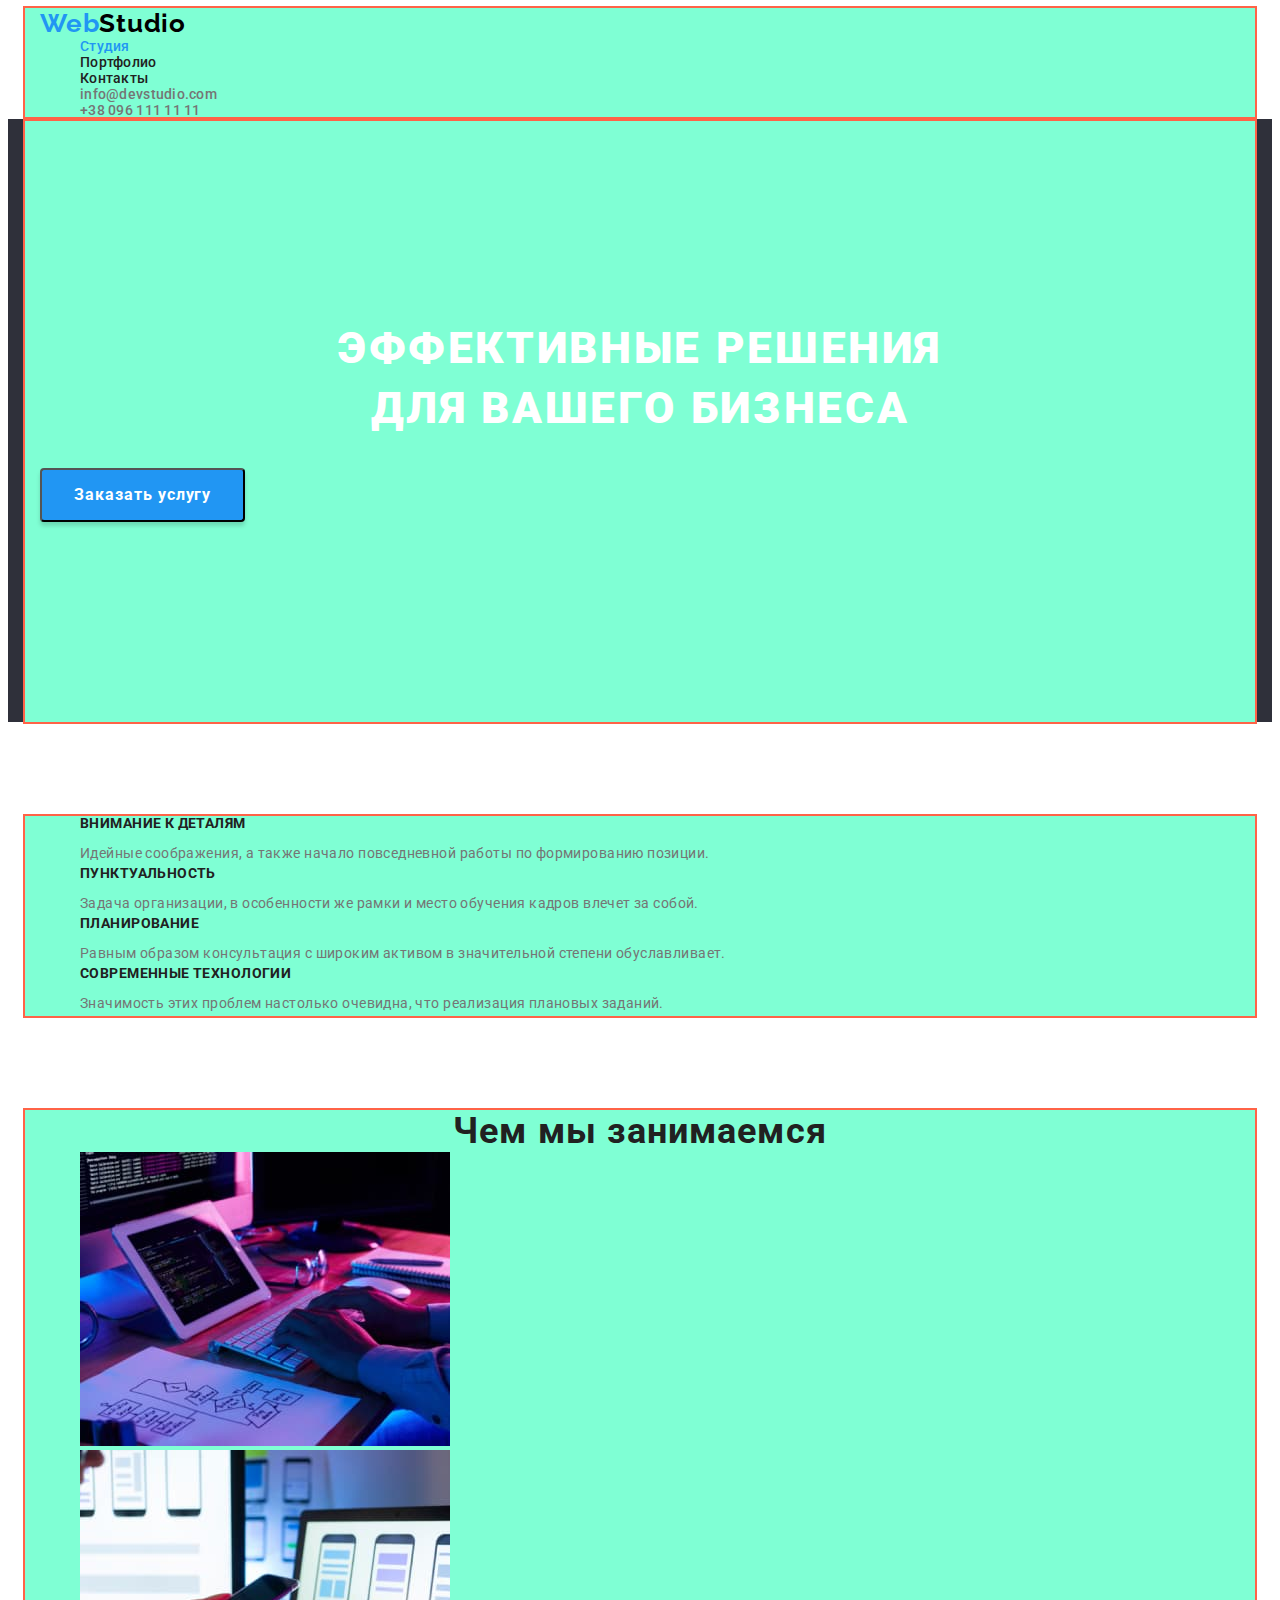
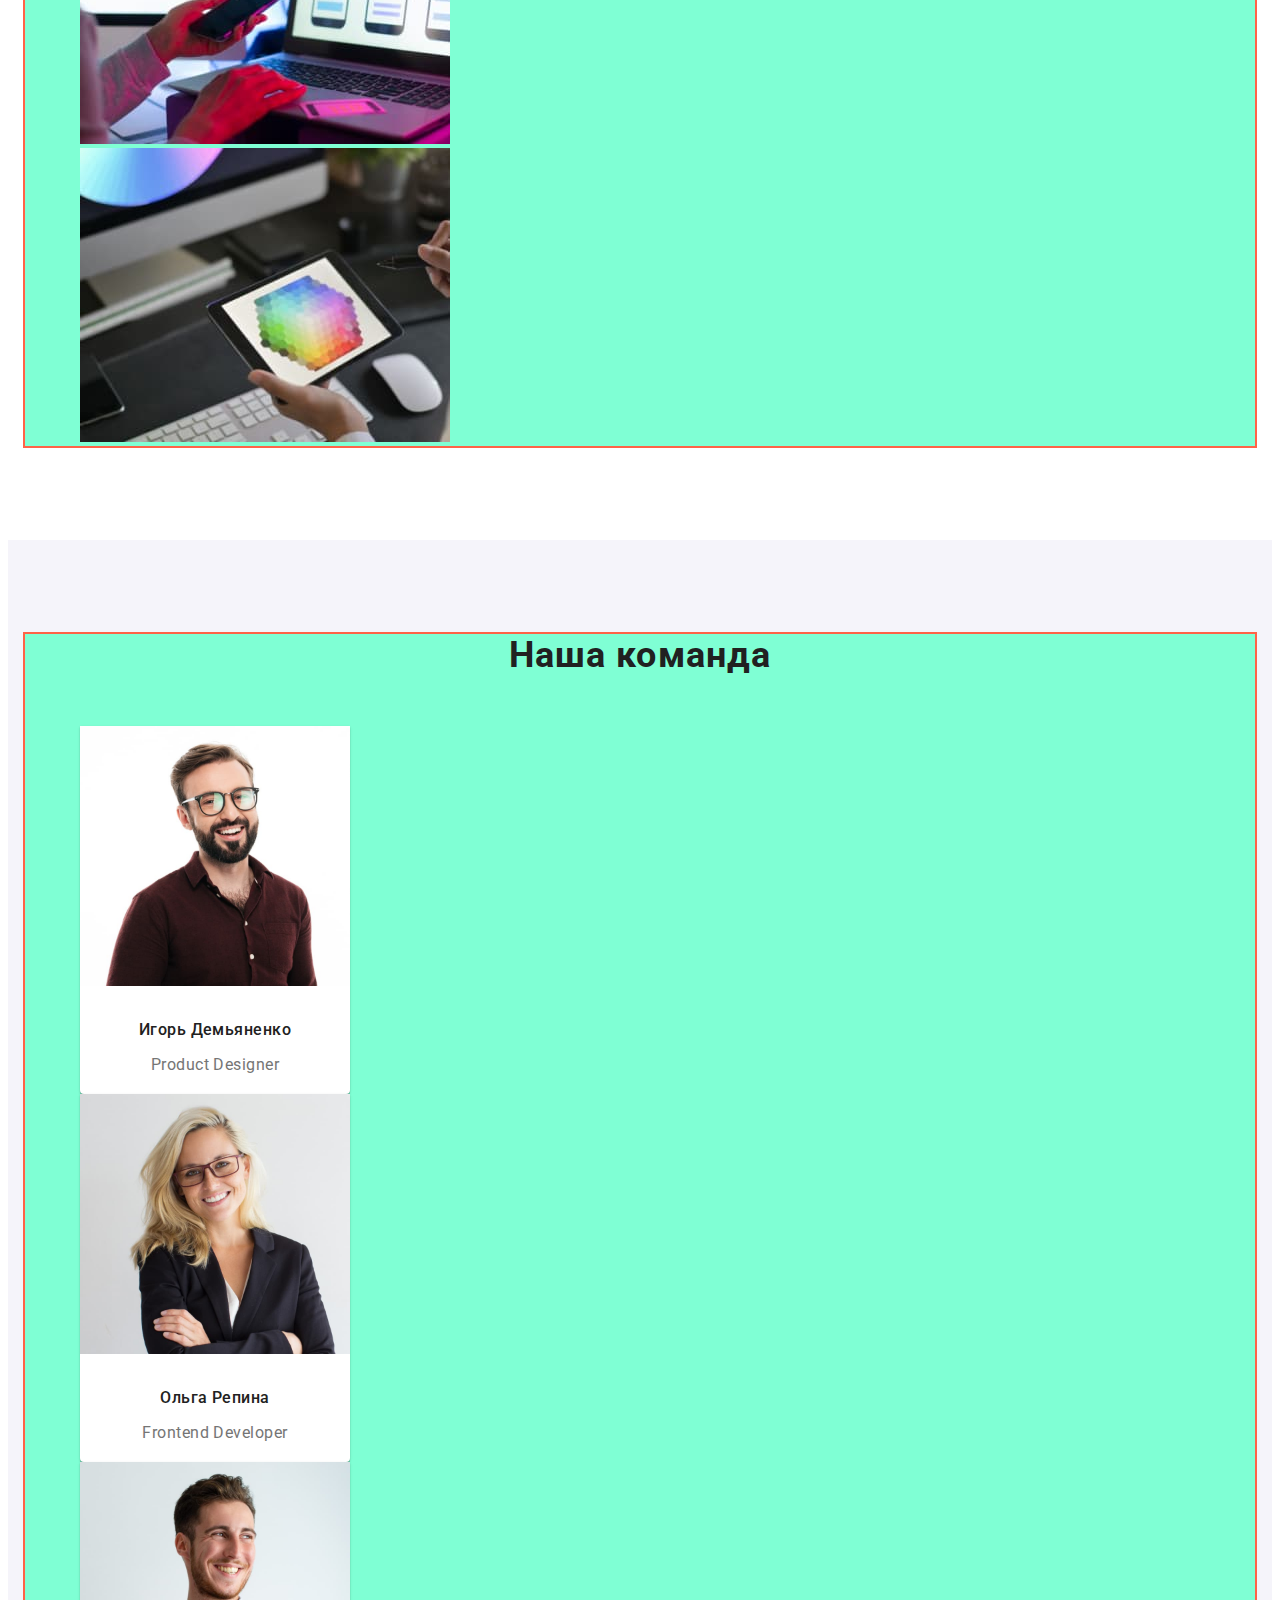
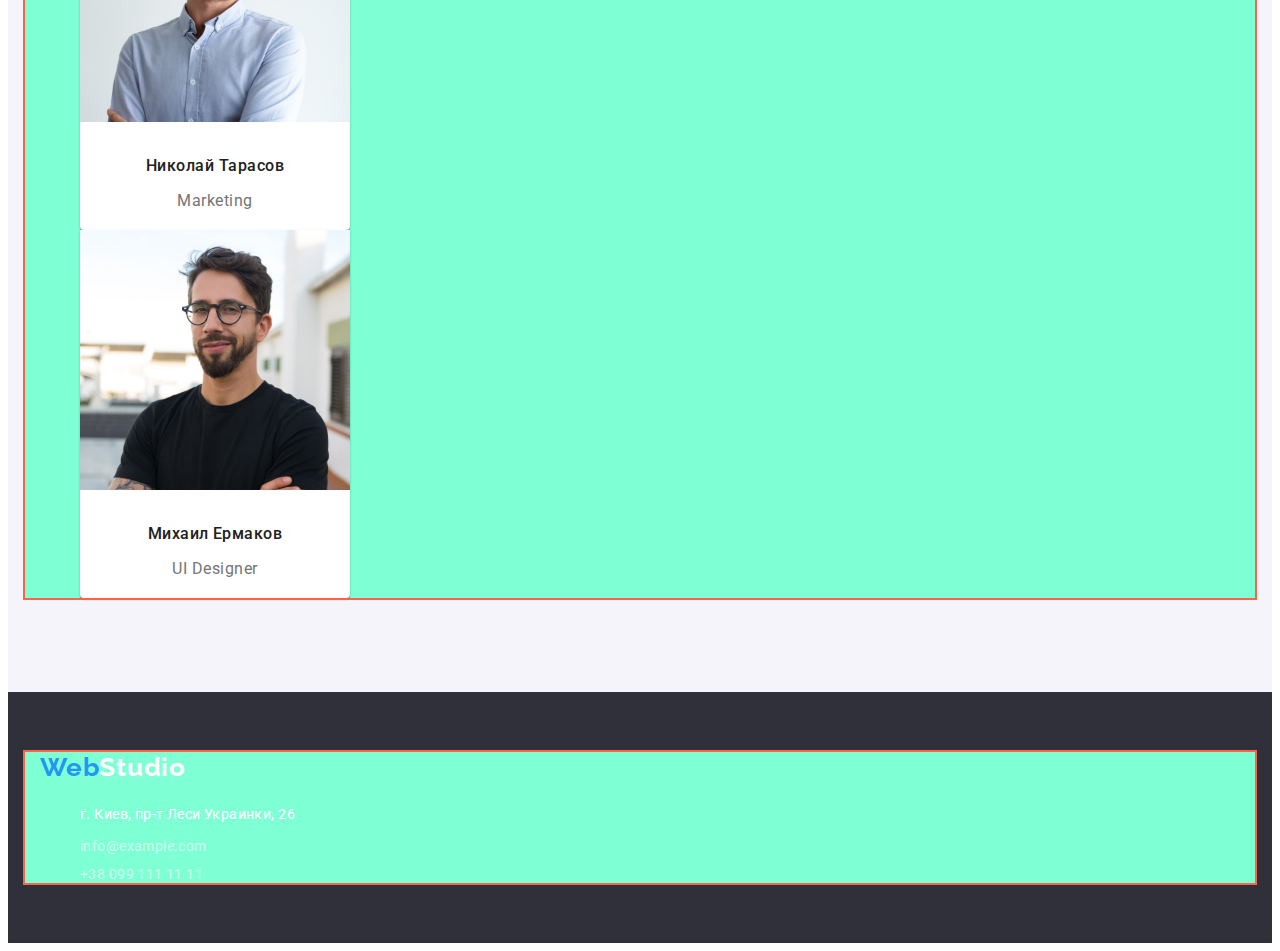
==== index.html @ 66945b43 "Update index" ====
<!DOCTYPE html>
<html lang="ru">
  <head>
    <meta charset="UTF-8" />
    <meta http-equiv="X-UA-Compatible" content="IE=edge" />
    <meta name="viewport" content="width=device-width, initial-scale=1.0" />
    <title>Document</title>
    <link rel="preconnect" href="https://fonts.googleapis.com" />
    <link rel="preconnect" href="https://fonts.gstatic.com" crossorigin />
    <link
      href="https://fonts.googleapis.com/css2?family=Raleway:wght@700&family=Roboto:wght@400;500;700;900&display=swap"
      rel="stylesheet"
    />
    <link
      rel="stylesheet"
      href="https://cdnjs.cloudflare.com/ajax/libs/modern-normalize/1.1.0/modern-normalize.min.css"
      integrity="sha512-wpPYUAdjBVSE4KJnH1VR1HeZfpl1ub8YT/NKx4PuQ5NmX2tKuGu6U/JRp5y+Y8XG2tV+wKQpNHVUX03MfMFn9Q=="
      crossorigin="anonymous"
      referrerpolicy="no-referrer"
    />
    <link rel="stylesheet" href="./css/styles.css" />
  </head>

  <body>
    <!-- ################# HEADER ############## -->
    <header class="header container">
      <nav>
        <a class="link link-logo" href="./index.html" lang="en"
          ><span class="accent">Web</span>Studio</a
        >
        <ul class="list header-list">
          <li><a class="link menu-link studio" href="">Студия</a></li>
          <li><a class="link menu-link" href="./portfolio.html">Портфолио</a></li>
          <li><a class="link menu-link" href="">Контакты</a></li>
        </ul>
      </nav>
      <ul class="list header-list">
        <li>
          <a class="link contact-link" href="mailto:info@devstudio.com">info@devstudio.com</a>
        </li>
        <li><a class="link contact-link" href="tel:+380961111111">+38 096 111 11 11</a></li>
      </ul>
    </header>
    <main class="main">
      <!-- ############## HERO ############### -->
      <section class="hero">
        <div class="container container-hero">
          <h1 class="hero-title">Эффективные решения <br />для вашего бизнеса</h1>
          <button class="modal-btn" type="button">Заказать услугу</button>
        </div>
      </section>
      <!-- ############## ABOUT US ############### -->
      <section class="about">
        <div class="container">
          <ul class="list about-us">
            <li>
              <h3 class="about-us-title">Внимание к деталям</h3>
              <p class="about-us-item">
                Идейные соображения, а также начало повседневной работы по формированию позиции.
              </p>
            </li>
            <li>
              <h3 class="about-us-title">Пунктуальность</h3>
              <p class="about-us-item">
                Задача организации, в особенности же рамки и место обучения кадров влечет за собой.
              </p>
            </li>
            <li>
              <h3 class="about-us-title">Планирование</h3>
              <p class="about-us-item">
                Равным образом консультация с широким активом в значительной степени обуславливает.
              </p>
            </li>
            <li>
              <h3 class="about-us-title">Современные технологии</h3>
              <p class="about-us-item">
                Значимость этих проблем настолько очевидна, что реализация плановых заданий.
              </p>
            </li>
          </ul>
        </div>
      </section>
      <!-- ############## OUR WORK ############### -->
      <section class="works">
        <div class="container">
          <h2 class="title">Чем мы занимаемся</h2>
          <ul class="list">
            <li>
              <img
                src="./images/how_we_doing/img1.jpg"
                alt="Сотрудник печатает на клавиатуре"
                width="370"
                height="294"
              />
            </li>
            <li>
              <img
                src="./images/how_we_doing/img2.jpg"
                alt="Сотрудник смотрит в экран ноутбука"
                width="370"
                height="294"
              />
            </li>
            <li>
              <img
                src="./images/how_we_doing/img3.jpg"
                alt="Сотрудник работает на планшете"
                width="370"
                height="294"
              />
            </li>
          </ul>
        </div>
      </section>
      <!-- ############## OUR TEAM ############### -->
      <section class="our-team">
        <div class="container">
          <h2 class="title title-team">Наша команда</h2>
          <ul class="list">
            <li class="card">
              <img
                class="team-img"
                src="./images/people/igor.jpg"
                alt="Сотрудник Игорь Демьяненко"
                width="270"
                height="260"
              />
              <h3 class="team-name">Игорь Демьяненко</h3>
              <p class="team-prof" lang="en">Product Designer</p>
            </li>
            <li class="card">
              <img
                class="team-img"
                src="./images/people/olga.jpg"
                alt="Сотрудник Ольга Репина"
                width="270"
                height="260"
              />
              <h3 class="team-name">Ольга Репина</h3>
              <p class="team-prof" lang="en">Frontend Developer</p>
            </li>
            <li class="card">
              <img
                class="team-img"
                src="./images/people/nikolai.jpg"
                alt="Сотрудник Николай Тарасов"
                width="270"
                height="260"
              />
              <h3 class="team-name">Николай Тарасов</h3>
              <p class="team-prof" lang="en">Marketing</p>
            </li>
            <li class="card">
              <img
                class="team-img"
                src="./images/people/mikhail.jpg"
                alt="Сотрудник Михаил Ермаков"
                width="270"
                height="260"
              />
              <h3 class="team-name">Михаил Ермаков</h3>
              <p class="team-prof" lang="en">UI Designer</p>
            </li>
          </ul>
        </div>
      </section>
    </main>
    <!-- ############## FOOTER ############### -->
    <footer class="footer">
      <div class="container">
        <a class="link link-logo-footer" href="./index.html" lang="en"
          ><span class="accent">Web</span>Studio</a
        >
        <address class="address">
          <ul class="list">
            <li class="margin">
              <a
                class="link address-link"
                href="https://goo.gl/maps/CviUbPJFQTQComtV8"
                target="_blank"
                >г. Киев, пр-т Леси Украинки, 26</a
              >
            </li>
            <li class="margin">
              <a class="link contacts-link" href="mailto:info@example.com">info@example.com</a>
            </li>
            <li><a class="link contacts-link" href="tel:+380991111111">+38 099 111 11 11</a></li>
          </ul>
        </address>
      </div>
    </footer>
  </body>
</html>
---- css/styles.css ----
.list {
  list-style: none;

  margin-top: 0;
  margin-bottom: 0;
}
.link {
  text-decoration: none;
}
.address {
  font-style: normal;
}
.container {
  width: 1200px;
  padding-left: 15px;
  padding-right: 15px;
  margin-left: auto;
  margin-right: auto;
  outline: 2px solid tomato;
  background-color: aquamarine;
}
:root {
  --main-font: 'Roboto', sans-serif;
  --main-color: #212121;
  --secondary-color: #757575;
  --logo-color: #000000;
  --accent-color: #2196f3;
  --hero-background-color: #2f303a;
  --btn-text-color: #ffffff;
  --team-background-color: #f5f4fa;
  --portfolio-btn-back-color: #f5f4fa;
  --contacts-link-color: rgba(255, 255, 255, 0.6);
}
body {
  font-family: var(--main-font);
  color: var(--main-color);
}
/*########## HEADER ############*/
.header {
  font-weight: 500;
  font-size: 14px;
  line-height: 1.14;
  letter-spacing: 0.02em;
}
.header-list {
  margin-top: 0;
  margin-bottom: 0;
}
.link-logo {
  font-family: 'Raleway', sans-serif;
  font-weight: 700;
  font-size: 26px;
  line-height: 1.19;
  letter-spacing: 0.03em;
  color: var(--logo-color);
}
.accent {
  color: var(--accent-color);
}
.menu-link {
  color: var(--main-color);
}
.contact-link {
  color: var(--secondary-color);
}
.menu-link:hover,
.menu-link:focus {
  color: var(--accent-color);
}
.contact-link:hover,
.contact-link:focus {
  color: var(--accent-color);
}
.studio {
  color: var(--accent-color);
}
.portfolio {
  color: var(--accent-color);
}

/*########## MAIN ############*/
/*########## HERO ############*/
.hero {
  background-color: var(--hero-background-color);
}
.hero-title {
  font-weight: 900;
  font-size: 44px;
  line-height: 1.36;
  letter-spacing: 0.06em;
  text-align: center;
  text-transform: uppercase;
  color: var(--btn-text-color);

  margin-top: 0;
  margin-bottom: 30px;
}
.modal-btn {
  font-family: var(--main-font);
  font-weight: 700;
  font-size: 16px;
  line-height: 1.88;
  display: flex;
  align-items: center;
  letter-spacing: 0.06em;
  color: var(--btn-text-color);
  background-color: var(--accent-color);
  cursor: pointer;
  box-shadow: 0px 4px 4px rgba(0, 0, 0, 0.15);
  border-radius: 4px;

  padding: 10px 32px;
}
.container-hero {
  padding-top: 200px;
  padding-bottom: 200px;
  margin-bottom: 94px;
}
/*########## ABOUT US ############*/
.about {
  margin-bottom: 94px;
}
.about-us {
  margin-top: 0;
  margin-bottom: 0;
}
.about-us-title {
  font-weight: 700;
  font-size: 14px;
  line-height: 1.14;
  letter-spacing: 0.03em;
  text-transform: uppercase;

  margin-top: 0;
  margin-bottom: 0;
  margin-bottom: 10px;
}
.about-us-item {
  font-size: 14px;
  line-height: 1.71;
  letter-spacing: 0.03em;
  color: var(--secondary-color);

  margin-top: 0;
  margin-bottom: 0;
}
/*########## OUR WORK ############*/
.works {
  margin-bottom: 94px;
}
.title {
  font-weight: 700;
  font-size: 36px;
  line-height: 1.17;
  text-align: center;
  letter-spacing: 0.03em;

  margin-top: 0;
  margin-bottom: 0;
}
/*########## OUR TEAM ############*/
.card {
  width: 270px;
  height: 368px;
  left: 215px;
  top: 1635px;

  background: var(--btn-text-color);
  box-shadow: 0px 1px 3px rgba(0, 0, 0, 0.12), 0px 1px 1px rgba(0, 0, 0, 0.14),
    0px 2px 1px rgba(0, 0, 0, 0.2);
  border-radius: 0px 0px 4px 4px;
}
.our-team {
  background-color: var(--team-background-color);
  padding-top: 94px;
  padding-bottom: 94px;
}
.title-team {
  margin-bottom: 50px;
}
.team-img {
  margin-bottom: 30px;
}
.team-name {
  font-weight: 500;
  font-size: 16px;
  line-height: 1.19;
  text-align: center;
  letter-spacing: 0.03em;

  margin-top: 0;
  margin-bottom: 10;
}
.team-prof {
  font-size: 16px;
  line-height: 1.19;
  text-align: center;
  letter-spacing: 0.03em;
  color: var(--secondary-color);

  margin-top: 0;
  margin-bottom: 30;
}
/*########## FOOTER ############*/
.footer {
  background-color: var(--hero-background-color);
  padding-top: 60px;
  padding-bottom: 60px;
}
.link-logo-footer {
  font-family: 'Raleway', sans-serif;
  font-weight: 700;
  font-size: 26px;
  line-height: 1.19;
  letter-spacing: 0.03em;
  color: var(--btn-text-color);
}
.address {
  margin-top: 20px;
}
.address-link {
  font-size: 14px;
  line-height: 1.71;
  letter-spacing: 0.03em;
  color: var(--btn-text-color);
}
.margin {
  margin-bottom: 9px;
}
.contacts-link {
  font-size: 14px;
  line-height: 1.71px;
  letter-spacing: 0.03em;
  color: var(--contacts-link-color);
}
.address-link:hover,
.address-link:focus {
  color: var(--accent-color);
}
.contacts-link:hover,
.contacts-link:focus {
  color: var(--accent-color);
}

/*########## PORTFOLIO (PAGE) ############*/
.hidden {
  visibility: hidden;
}
.portfolio-btn {
  font-family: var(--main-font);
  font-weight: 500;
  font-size: 16px;
  line-height: 1.62;
  text-align: center;
  letter-spacing: 0.03em;
  background-color: var(--portfolio-btn-back-color);
  cursor: pointer;
}

.portfolio-btn:hover,
.portfolio-btn:focus {
  color: var(--btn-text-color);
  background-color: var(--accent-color);
}

.portfolio-btn-all {
  color: #ffffff;
  background-color: var(--accent-color);
}
.portfolio-title {
  font-weight: 700;
  font-size: 18px;
  line-height: 2;
  letter-spacing: 0.06em;
}
.portfolio-item {
  font-size: 16px;
  line-height: 1.88;
  letter-spacing: 0.03em;
  color: var(--secondary-color);
}
.portfolio-card {
  background-color: var(--btn-text-color);
}
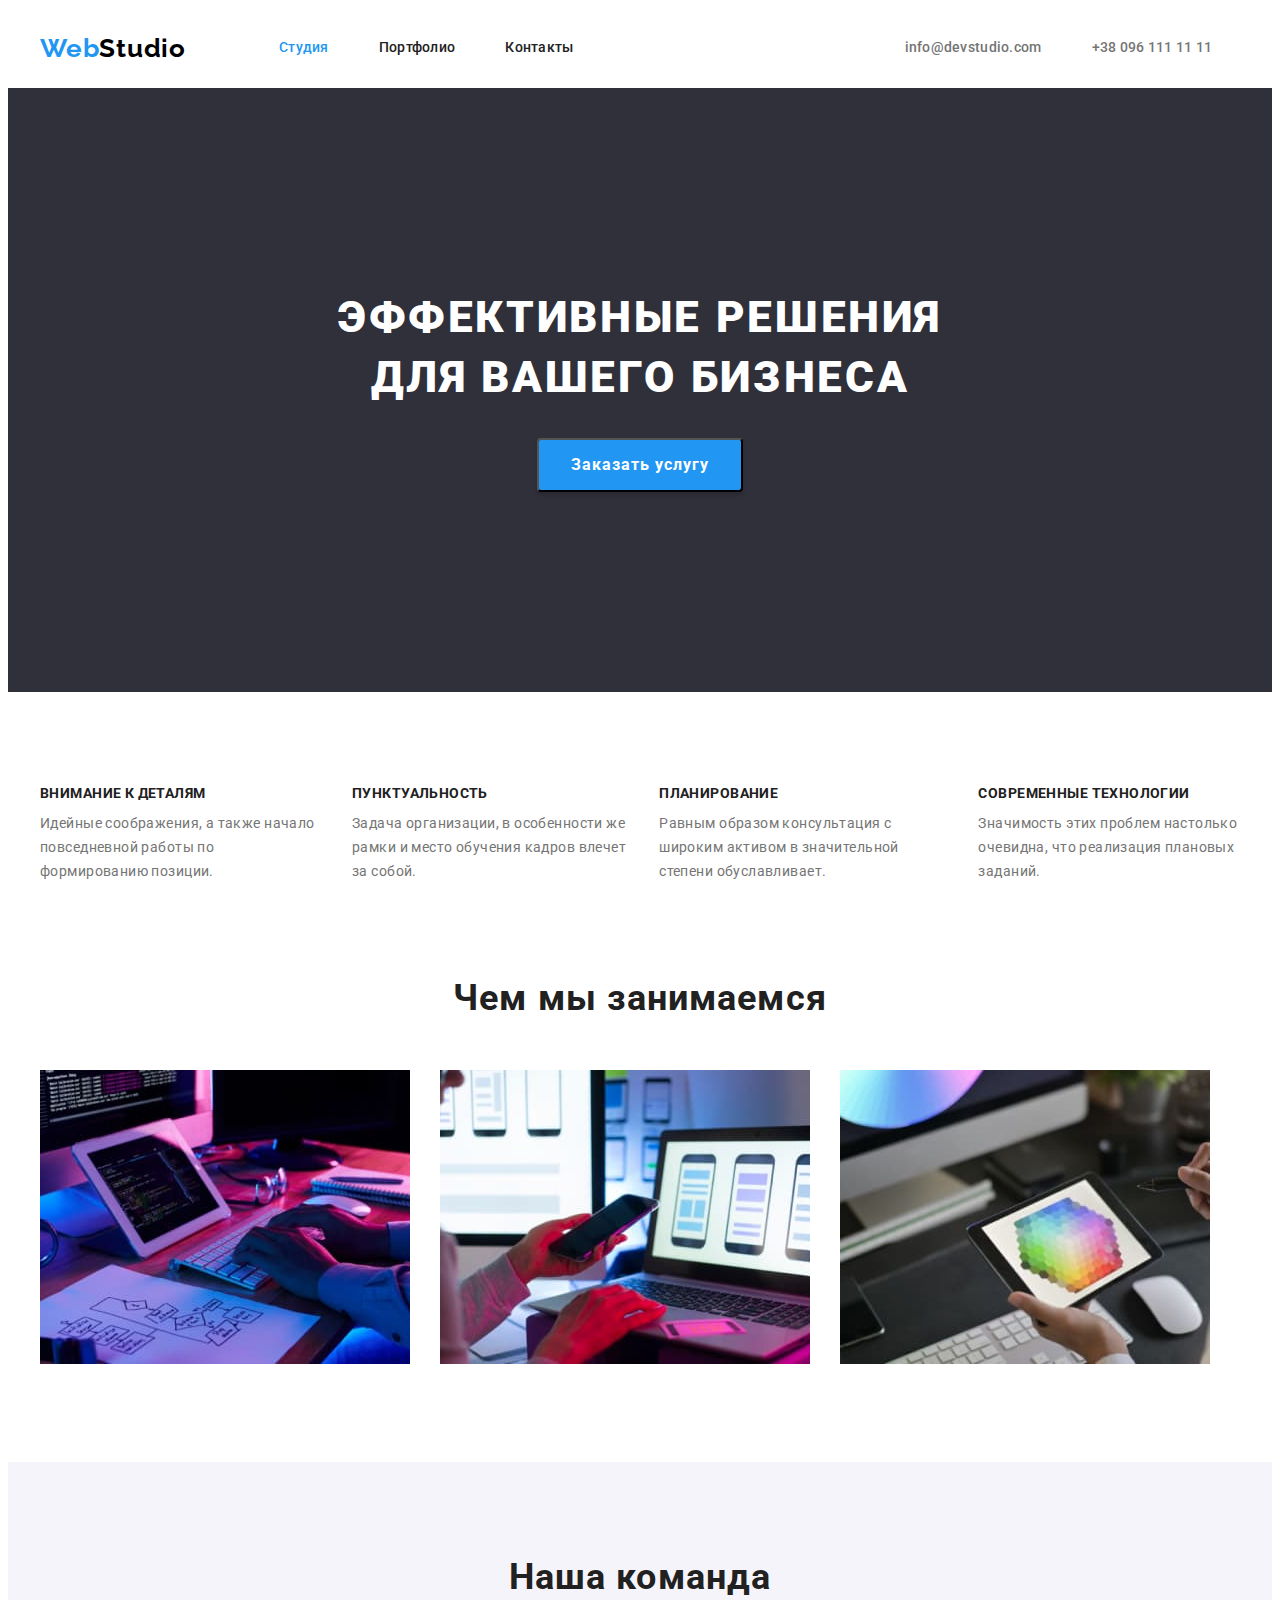
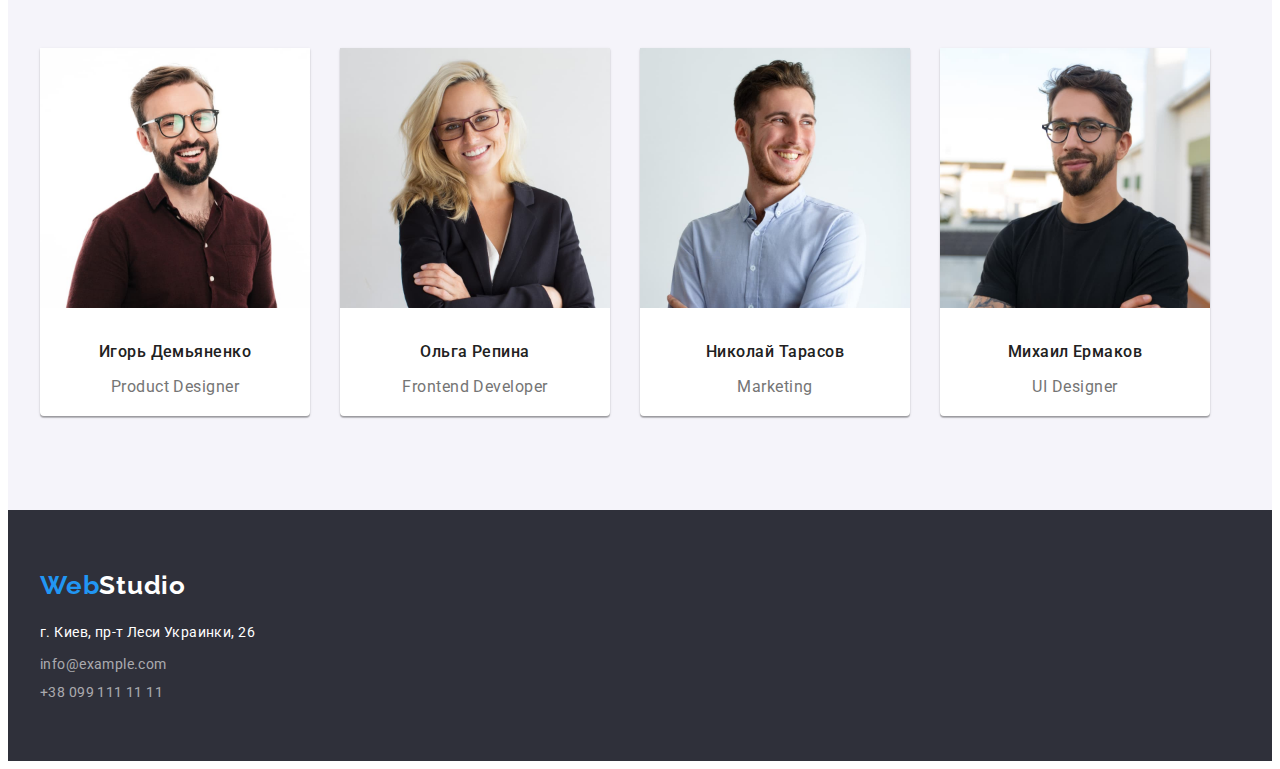
==== commit 7853d779: "Update all" ====
--- a/index.html
+++ b/index.html
@@ -24,22 +24,24 @@
   <body>
     <!-- ################# HEADER ############## -->
     <header class="header container">
-      <nav>
+      <nav class="head">
         <a class="link link-logo" href="./index.html" lang="en"
           ><span class="accent">Web</span>Studio</a
         >
         <ul class="list header-list">
-          <li><a class="link menu-link studio" href="">Студия</a></li>
-          <li><a class="link menu-link" href="./portfolio.html">Портфолио</a></li>
-          <li><a class="link menu-link" href="">Контакты</a></li>
+          <li class="item"><a class="link menu-link studio" href="">Студия</a></li>
+          <li class="item"><a class="link menu-link" href="./portfolio.html">Портфолио</a></li>
+          <li class="item"><a class="link menu-link" href="">Контакты</a></li>
+        </ul>
+        <ul class="list header-list">
+          <li class="item">
+            <a class="link contact-link" href="mailto:info@devstudio.com">info@devstudio.com</a>
+          </li>
+          <li class="item">
+            <a class="link contact-link" href="tel:+380961111111">+38 096 111 11 11</a>
+          </li>
         </ul>
       </nav>
-      <ul class="list header-list">
-        <li>
-          <a class="link contact-link" href="mailto:info@devstudio.com">info@devstudio.com</a>
-        </li>
-        <li><a class="link contact-link" href="tel:+380961111111">+38 096 111 11 11</a></li>
-      </ul>
     </header>
     <main class="main">
       <!-- ############## HERO ############### -->
@@ -53,25 +55,25 @@
       <section class="about">
         <div class="container">
           <ul class="list about-us">
-            <li>
+            <li class="item">
               <h3 class="about-us-title">Внимание к деталям</h3>
               <p class="about-us-item">
                 Идейные соображения, а также начало повседневной работы по формированию позиции.
               </p>
             </li>
-            <li>
+            <li class="item">
               <h3 class="about-us-title">Пунктуальность</h3>
               <p class="about-us-item">
                 Задача организации, в особенности же рамки и место обучения кадров влечет за собой.
               </p>
             </li>
-            <li>
+            <li class="item">
               <h3 class="about-us-title">Планирование</h3>
               <p class="about-us-item">
                 Равным образом консультация с широким активом в значительной степени обуславливает.
               </p>
             </li>
-            <li>
+            <li class="item">
               <h3 class="about-us-title">Современные технологии</h3>
               <p class="about-us-item">
                 Значимость этих проблем настолько очевидна, что реализация плановых заданий.
@@ -83,9 +85,9 @@
       <!-- ############## OUR WORK ############### -->
       <section class="works">
         <div class="container">
-          <h2 class="title">Чем мы занимаемся</h2>
-          <ul class="list">
-            <li>
+          <h2 class="title title-work">Чем мы занимаемся</h2>
+          <ul class="list list-work">
+            <li class="item">
               <img
                 src="./images/how_we_doing/img1.jpg"
                 alt="Сотрудник печатает на клавиатуре"
@@ -93,7 +95,7 @@
                 height="294"
               />
             </li>
-            <li>
+            <li class="item">
               <img
                 src="./images/how_we_doing/img2.jpg"
                 alt="Сотрудник смотрит в экран ноутбука"
@@ -101,7 +103,7 @@
                 height="294"
               />
             </li>
-            <li>
+            <li class="item">
               <img
                 src="./images/how_we_doing/img3.jpg"
                 alt="Сотрудник работает на планшете"
@@ -116,7 +118,7 @@
       <section class="our-team">
         <div class="container">
           <h2 class="title title-team">Наша команда</h2>
-          <ul class="list">
+          <ul class="list team-list">
             <li class="card">
               <img
                 class="team-img"
--- a/css/styles.css
+++ b/css/styles.css
@@ -3,6 +3,7 @@
 
   margin-top: 0;
   margin-bottom: 0;
+  padding-left: 0;
 }
 .link {
   text-decoration: none;
@@ -16,8 +17,6 @@
   padding-right: 15px;
   margin-left: auto;
   margin-right: auto;
-  outline: 2px solid tomato;
-  background-color: aquamarine;
 }
 :root {
   --main-font: 'Roboto', sans-serif;
@@ -42,9 +41,26 @@
   line-height: 1.14;
   letter-spacing: 0.02em;
 }
+.head {
+  display: flex;
+  align-items: center;
+}
 .header-list {
-  margin-top: 0;
-  margin-bottom: 0;
+  display: flex;
+
+  margin-top: 0;
+  margin-bottom: 0;
+}
+.header-list .item + .item {
+  margin-left: 50px;
+}
+.header-list .link {
+  display: block;
+  padding-top: 32px;
+  padding-bottom: 32px;
+}
+.head .header-list:last-child {
+  margin-left: 331px;
 }
 .link-logo {
   font-family: 'Raleway', sans-serif;
@@ -53,6 +69,8 @@
   line-height: 1.19;
   letter-spacing: 0.03em;
   color: var(--logo-color);
+
+  margin-right: 93px;
 }
 .accent {
   color: var(--accent-color);
@@ -82,13 +100,13 @@
 /*########## HERO ############*/
 .hero {
   background-color: var(--hero-background-color);
+  text-align: center;
 }
 .hero-title {
   font-weight: 900;
   font-size: 44px;
   line-height: 1.36;
   letter-spacing: 0.06em;
-  text-align: center;
   text-transform: uppercase;
   color: var(--btn-text-color);
 
@@ -109,20 +127,27 @@
   box-shadow: 0px 4px 4px rgba(0, 0, 0, 0.15);
   border-radius: 4px;
 
+  display: inline-block;
   padding: 10px 32px;
 }
 .container-hero {
   padding-top: 200px;
   padding-bottom: 200px;
-  margin-bottom: 94px;
 }
 /*########## ABOUT US ############*/
-.about {
-  margin-bottom: 94px;
+.about .container {
+  padding-top: 94px;
+  padding-bottom: 94px;
 }
 .about-us {
-  margin-top: 0;
-  margin-bottom: 0;
+  display: flex;
+  justify-content: center;
+
+  margin-top: 0;
+  margin-bottom: 0;
+}
+.about-us .item + .item {
+  margin-left: 30px;
 }
 .about-us-title {
   font-weight: 700;
@@ -145,8 +170,8 @@
   margin-bottom: 0;
 }
 /*########## OUR WORK ############*/
-.works {
-  margin-bottom: 94px;
+.works .container {
+  padding-bottom: 94px;
 }
 .title {
   font-weight: 700;
@@ -158,7 +183,22 @@
   margin-top: 0;
   margin-bottom: 0;
 }
+.title-work {
+  margin-bottom: 50px;
+}
+.list-work {
+  display: flex;
+}
+.list-work .item + .item {
+  margin-left: 30px;
+}
 /*########## OUR TEAM ############*/
+.team-list {
+  display: flex;
+}
+.team-list .card + .card {
+  margin-left: 30px;
+}
 .card {
   width: 270px;
   height: 368px;
@@ -172,6 +212,8 @@
 }
 .our-team {
   background-color: var(--team-background-color);
+}
+.our-team .container {
   padding-top: 94px;
   padding-bottom: 94px;
 }
@@ -204,6 +246,8 @@
 /*########## FOOTER ############*/
 .footer {
   background-color: var(--hero-background-color);
+}
+.footer .container {
   padding-top: 60px;
   padding-bottom: 60px;
 }
@@ -215,14 +259,17 @@
   letter-spacing: 0.03em;
   color: var(--btn-text-color);
 }
+.address-link {
+  font-size: 14px;
+  line-height: 1.71;
+  letter-spacing: 0.03em;
+  color: var(--btn-text-color);
+}
 .address {
   margin-top: 20px;
 }
-.address-link {
-  font-size: 14px;
-  line-height: 1.71;
-  letter-spacing: 0.03em;
-  color: var(--btn-text-color);
+.address .list {
+  padding-left: 0;
 }
 .margin {
   margin-bottom: 9px;
@@ -244,7 +291,14 @@
 
 /*########## PORTFOLIO (PAGE) ############*/
 .hidden {
-  visibility: hidden;
+  display: none;
+}
+.list-btn {
+  display: flex;
+  justify-content: center;
+}
+.list-btn .item + .item {
+  margin-left: 8px;
 }
 .portfolio-btn {
   font-family: var(--main-font);
@@ -255,6 +309,13 @@
   letter-spacing: 0.03em;
   background-color: var(--portfolio-btn-back-color);
   cursor: pointer;
+
+  box-shadow: 0px 3px 1px rgba(0, 0, 0, 0.1), 0px 1px 2px rgba(0, 0, 0, 0.08),
+    0px 2px 2px rgba(0, 0, 0, 0.12);
+  border-radius: 4px;
+  border-color: transparent;
+  padding: 6px 22px;
+  margin-bottom: 50px;
 }
 
 .portfolio-btn:hover,
@@ -262,23 +323,46 @@
   color: var(--btn-text-color);
   background-color: var(--accent-color);
 }
-
-.portfolio-btn-all {
-  color: #ffffff;
-  background-color: var(--accent-color);
+.card-list {
+  display: flex;
+  flex-wrap: wrap;
+}
+.portfolio-icon {
+  margin-bottom: 20px;
 }
 .portfolio-title {
   font-weight: 700;
   font-size: 18px;
   line-height: 2;
   letter-spacing: 0.06em;
+  color: var(--main-color);
+
+  margin-top: 0;
+  margin-bottom: 4px;
+  margin-left: 24px;
 }
 .portfolio-item {
   font-size: 16px;
   line-height: 1.88;
   letter-spacing: 0.03em;
   color: var(--secondary-color);
+
+  margin-top: 0;
+  margin-bottom: 20px;
+  margin-left: 24px;
 }
 .portfolio-card {
   background-color: var(--btn-text-color);
-}
+  width: 370px;
+  height: 404px;
+}
+.portfolio-card:not(:nth-child(3n + 3)) {
+  margin-right: 30px;
+}
+.portfolio-card:not(:nth-last-child(-n + 3)) {
+  margin-bottom: 30px;
+}
+.portfolio .container {
+  padding-top: 94px;
+  padding-bottom: 94px;
+}
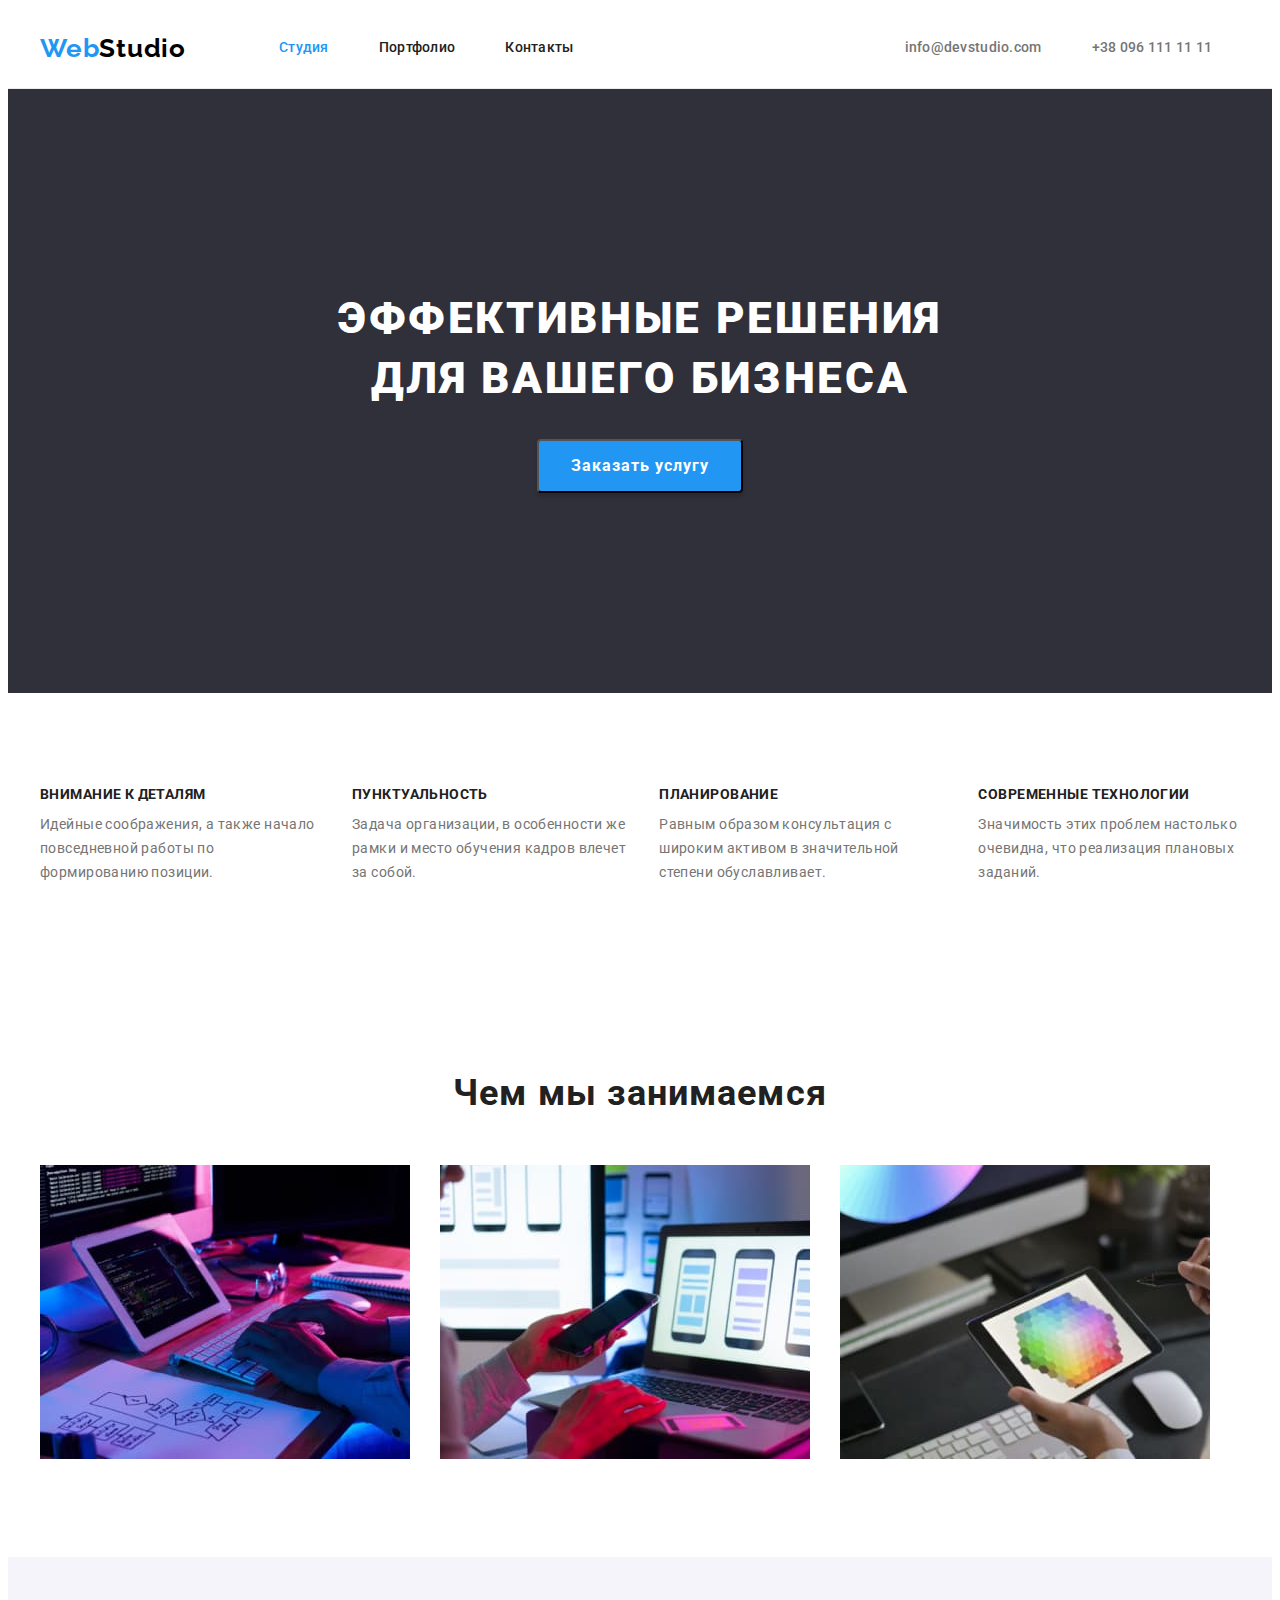
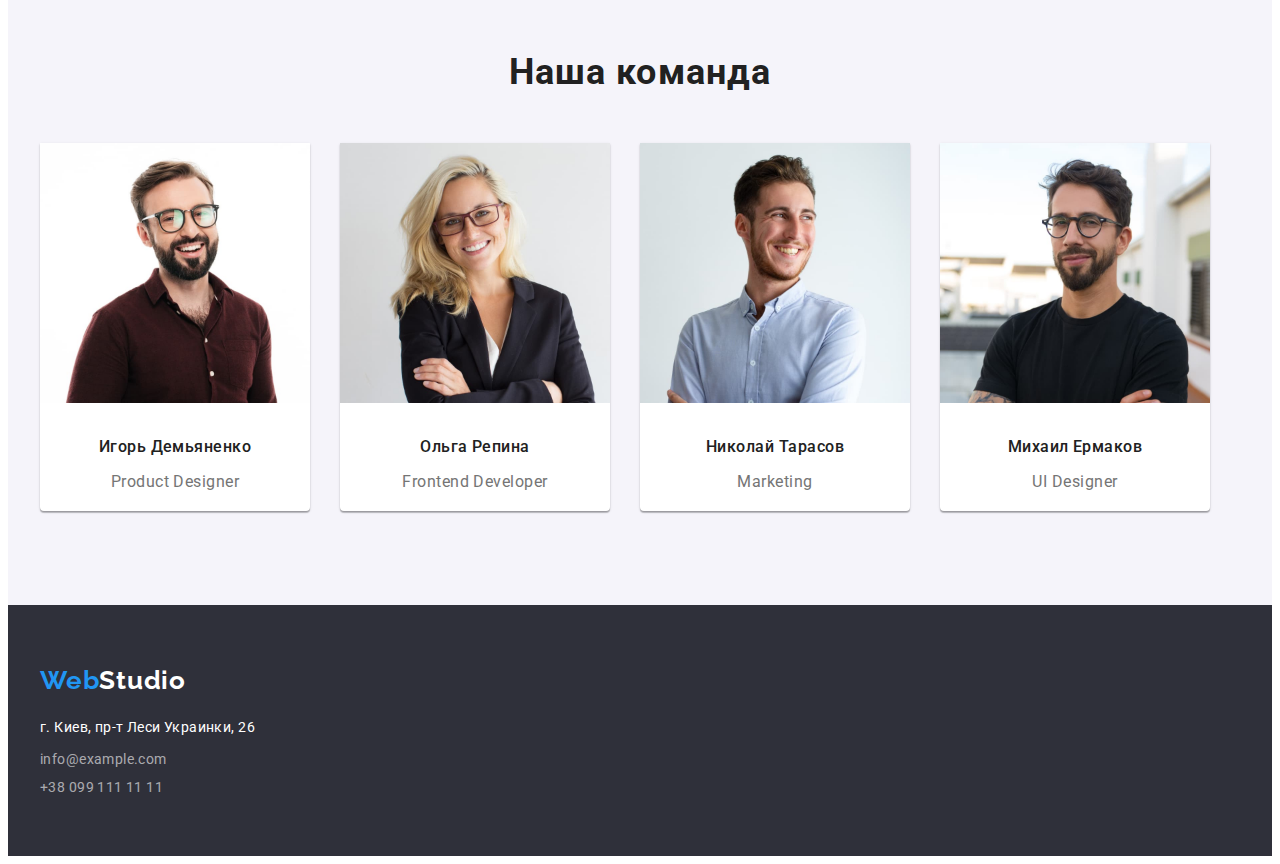
==== commit a6ec5b3c: "Update" ====
--- a/index.html
+++ b/index.html
@@ -23,8 +23,8 @@
 
   <body>
     <!-- ################# HEADER ############## -->
-    <header class="header container">
-      <nav class="head">
+    <header class="header">
+      <nav class="head container">
         <a class="link link-logo" href="./index.html" lang="en"
           ><span class="accent">Web</span>Studio</a
         >
@@ -52,7 +52,7 @@
         </div>
       </section>
       <!-- ############## ABOUT US ############### -->
-      <section class="about">
+      <section class="section">
         <div class="container">
           <ul class="list about-us">
             <li class="item">
@@ -83,7 +83,7 @@
         </div>
       </section>
       <!-- ############## OUR WORK ############### -->
-      <section class="works">
+      <section class="section">
         <div class="container">
           <h2 class="title title-work">Чем мы занимаемся</h2>
           <ul class="list list-work">
@@ -115,7 +115,7 @@
         </div>
       </section>
       <!-- ############## OUR TEAM ############### -->
-      <section class="our-team">
+      <section class="section our-team">
         <div class="container">
           <h2 class="title title-team">Наша команда</h2>
           <ul class="list team-list">
--- a/css/styles.css
+++ b/css/styles.css
@@ -28,6 +28,8 @@
   --btn-text-color: #ffffff;
   --team-background-color: #f5f4fa;
   --portfolio-btn-back-color: #f5f4fa;
+  --border-color: #ececec;
+  --portfolio-border-color: #eeeeee;
   --contacts-link-color: rgba(255, 255, 255, 0.6);
 }
 body {
@@ -40,6 +42,7 @@
   font-size: 14px;
   line-height: 1.14;
   letter-spacing: 0.02em;
+  border-bottom: 1px solid var(--border-color);
 }
 .head {
   display: flex;
@@ -135,7 +138,7 @@
   padding-bottom: 200px;
 }
 /*########## ABOUT US ############*/
-.about .container {
+.section {
   padding-top: 94px;
   padding-bottom: 94px;
 }
@@ -170,9 +173,6 @@
   margin-bottom: 0;
 }
 /*########## OUR WORK ############*/
-.works .container {
-  padding-bottom: 94px;
-}
 .title {
   font-weight: 700;
   font-size: 36px;
@@ -212,10 +212,6 @@
 }
 .our-team {
   background-color: var(--team-background-color);
-}
-.our-team .container {
-  padding-top: 94px;
-  padding-bottom: 94px;
 }
 .title-team {
   margin-bottom: 50px;
@@ -353,6 +349,9 @@
 }
 .portfolio-card {
   background-color: var(--btn-text-color);
+  border: 1px solid var(--portfolio-border-color);
+  box-sizing: border-box;
+
   width: 370px;
   height: 404px;
 }
@@ -362,7 +361,3 @@
 .portfolio-card:not(:nth-last-child(-n + 3)) {
   margin-bottom: 30px;
 }
-.portfolio .container {
-  padding-top: 94px;
-  padding-bottom: 94px;
-}
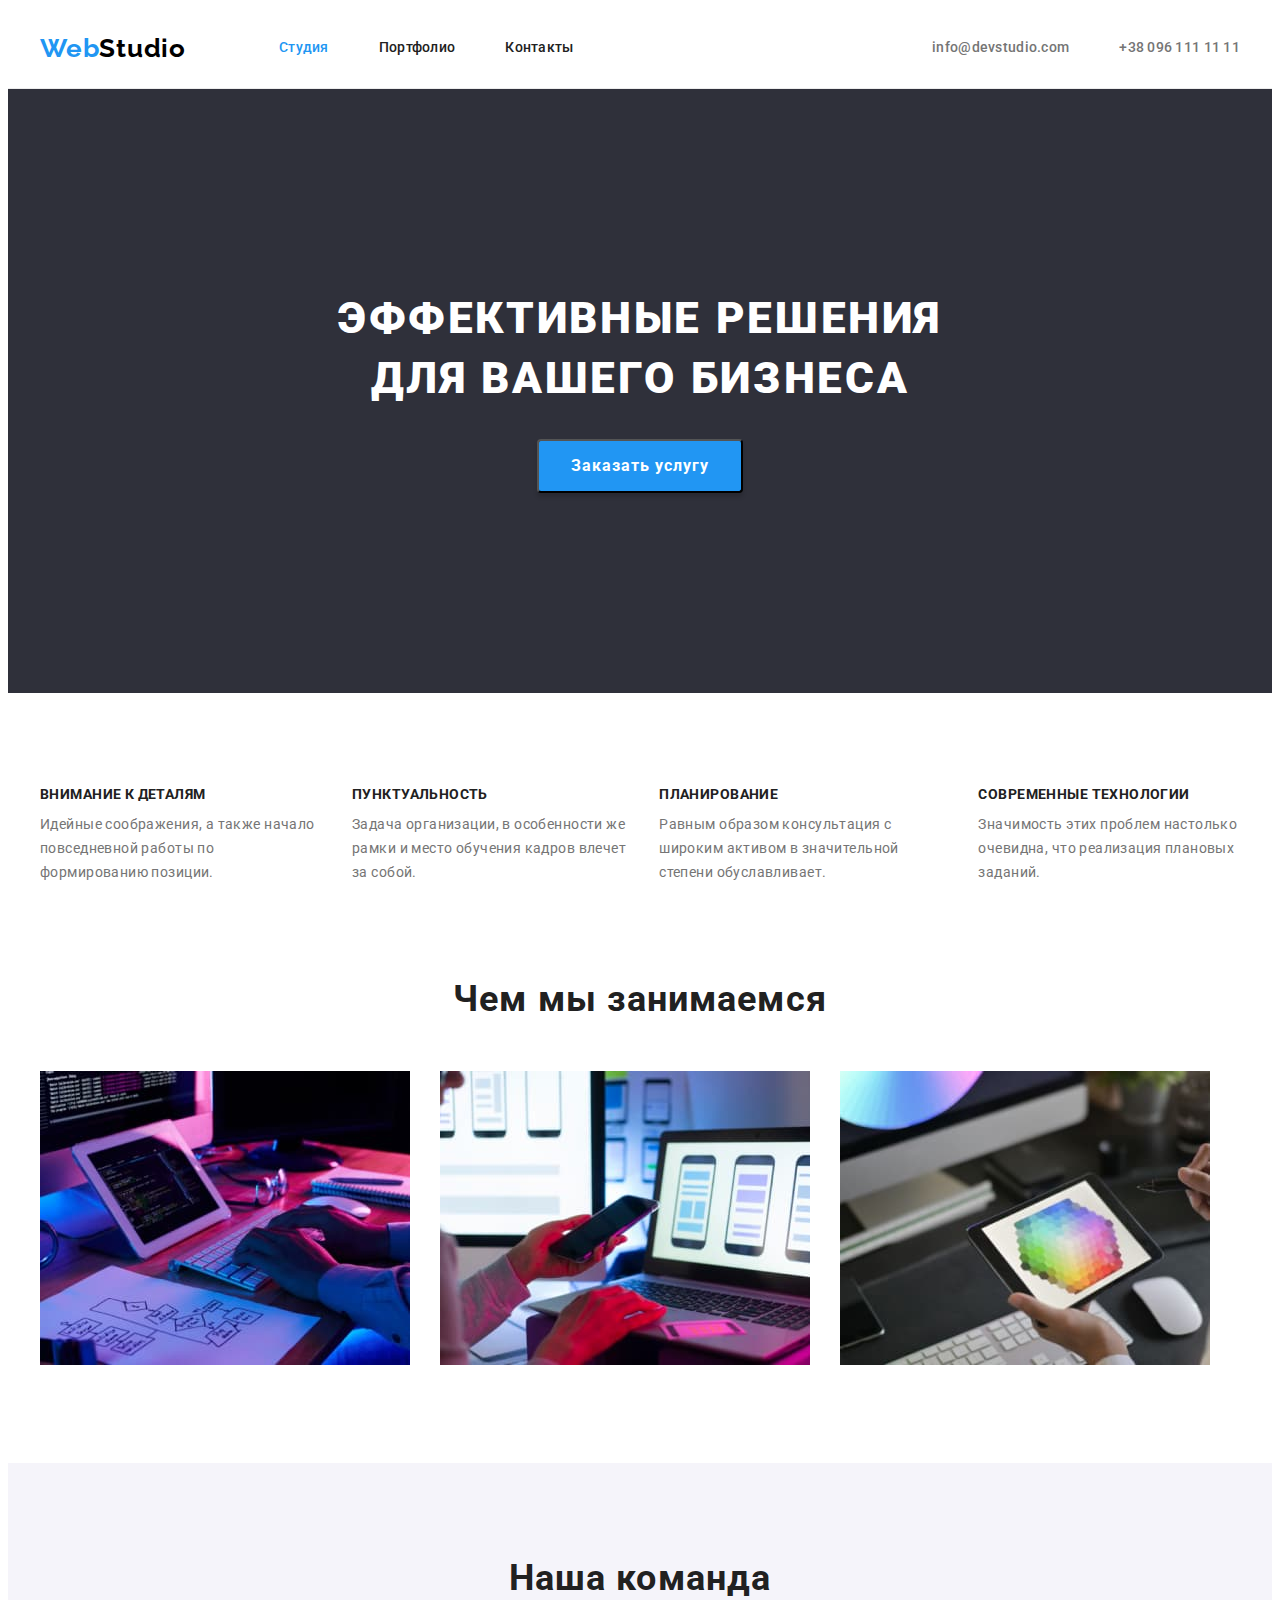
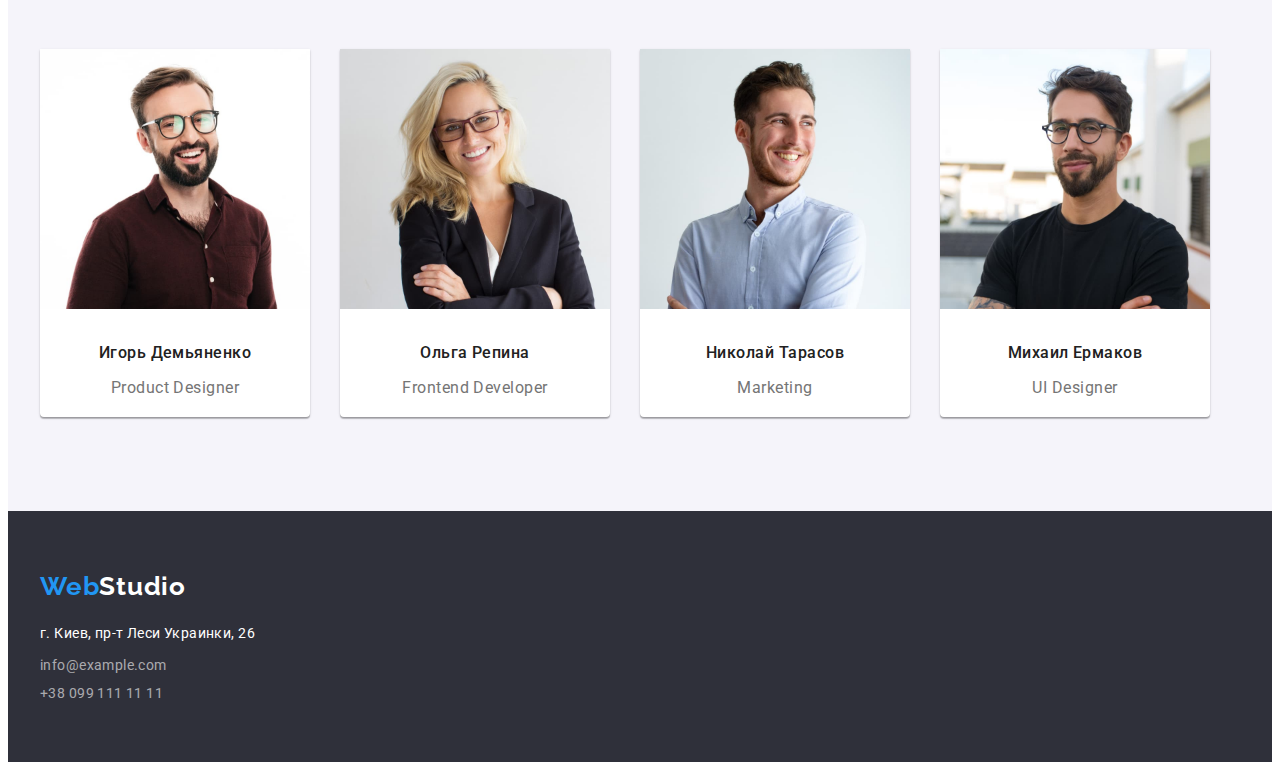
==== commit bf8366ce: "fixed some mistakes" ====
--- a/index.html
+++ b/index.html
@@ -24,16 +24,18 @@
   <body>
     <!-- ################# HEADER ############## -->
     <header class="header">
-      <nav class="head container">
-        <a class="link link-logo" href="./index.html" lang="en"
-          ><span class="accent">Web</span>Studio</a
-        >
-        <ul class="list header-list">
-          <li class="item"><a class="link menu-link studio" href="">Студия</a></li>
-          <li class="item"><a class="link menu-link" href="./portfolio.html">Портфолио</a></li>
-          <li class="item"><a class="link menu-link" href="">Контакты</a></li>
-        </ul>
-        <ul class="list header-list">
+      <div class="header-line container">
+        <nav class="head">
+          <a class="link link-logo" href="./index.html" lang="en"
+            ><span class="accent">Web</span>Studio</a
+          >
+          <ul class="list header-list">
+            <li class="item"><a class="link menu-link studio" href="">Студия</a></li>
+            <li class="item"><a class="link menu-link" href="./portfolio.html">Портфолио</a></li>
+            <li class="item"><a class="link menu-link" href="">Контакты</a></li>
+          </ul>
+        </nav>
+        <ul class="list header-list header-info">
           <li class="item">
             <a class="link contact-link" href="mailto:info@devstudio.com">info@devstudio.com</a>
           </li>
@@ -41,7 +43,7 @@
             <a class="link contact-link" href="tel:+380961111111">+38 096 111 11 11</a>
           </li>
         </ul>
-      </nav>
+      </div>
     </header>
     <main class="main">
       <!-- ############## HERO ############### -->
@@ -83,7 +85,7 @@
         </div>
       </section>
       <!-- ############## OUR WORK ############### -->
-      <section class="section">
+      <section class="section-work">
         <div class="container">
           <h2 class="title title-work">Чем мы занимаемся</h2>
           <ul class="list list-work">
--- a/css/styles.css
+++ b/css/styles.css
@@ -62,8 +62,11 @@
   padding-top: 32px;
   padding-bottom: 32px;
 }
-.head .header-list:last-child {
-  margin-left: 331px;
+.header-info {
+  margin-left: auto;
+}
+.header-line {
+  display: flex;
 }
 .link-logo {
   font-family: 'Raleway', sans-serif;
@@ -173,6 +176,9 @@
   margin-bottom: 0;
 }
 /*########## OUR WORK ############*/
+.section-work {
+  padding-bottom: 94px;
+}
 .title {
   font-weight: 700;
   font-size: 36px;
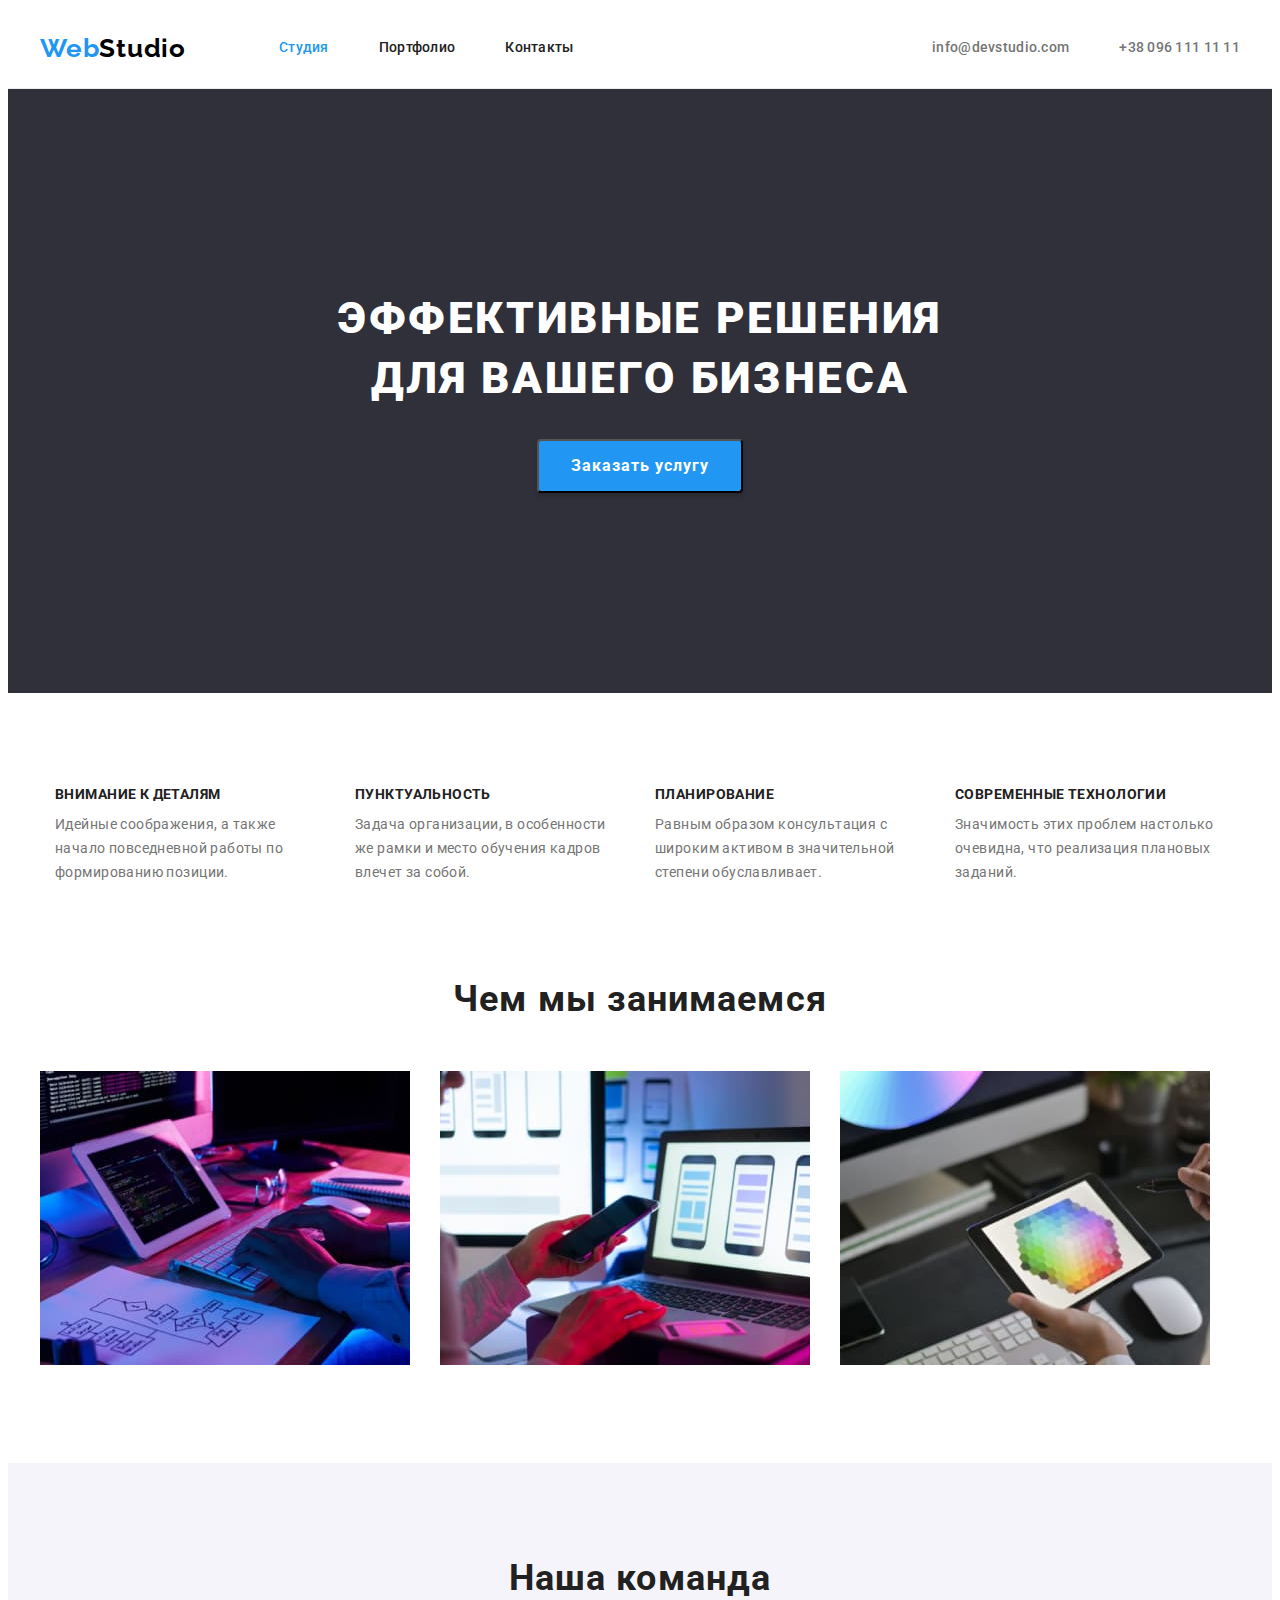
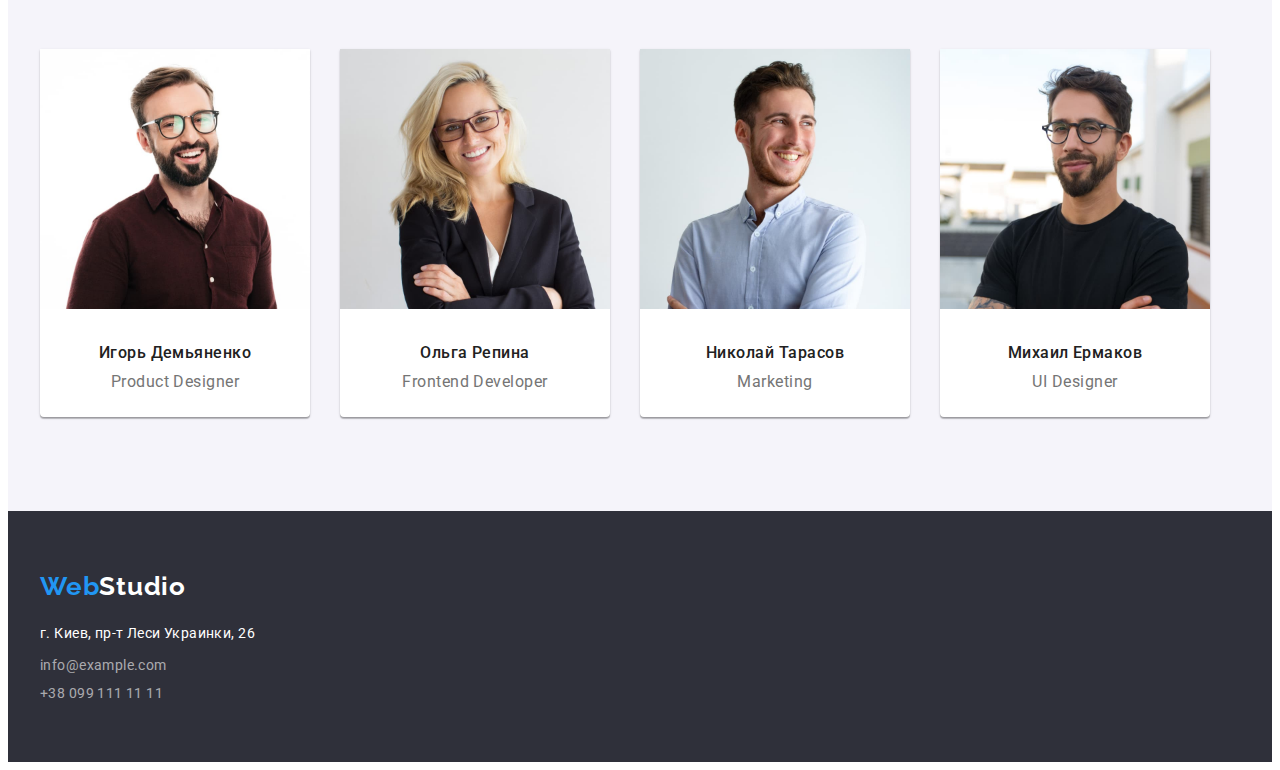
==== commit 1b4db594: "Fix mistakes" ====
--- a/index.html
+++ b/index.html
@@ -22,7 +22,7 @@
   </head>
 
   <body>
-    <!-- ################# HEADER ############## -->
+    <!-- ################# HEADER ############### -->
     <header class="header">
       <div class="header-line container">
         <nav class="head">
@@ -30,7 +30,7 @@
             ><span class="accent">Web</span>Studio</a
           >
           <ul class="list header-list">
-            <li class="item"><a class="link menu-link studio" href="">Студия</a></li>
+            <li class="item"><a class="link menu-link active" href="">Студия</a></li>
             <li class="item"><a class="link menu-link" href="./portfolio.html">Портфолио</a></li>
             <li class="item"><a class="link menu-link" href="">Контакты</a></li>
           </ul>
@@ -48,7 +48,7 @@
     <main class="main">
       <!-- ############## HERO ############### -->
       <section class="hero">
-        <div class="container container-hero">
+        <div class="container">
           <h1 class="hero-title">Эффективные решения <br />для вашего бизнеса</h1>
           <button class="modal-btn" type="button">Заказать услугу</button>
         </div>
@@ -129,8 +129,10 @@
                 width="270"
                 height="260"
               />
-              <h3 class="team-name">Игорь Демьяненко</h3>
-              <p class="team-prof" lang="en">Product Designer</p>
+              <div class="team-info">
+                <h3 class="team-name">Игорь Демьяненко</h3>
+                <p class="team-prof" lang="en">Product Designer</p>
+              </div>
             </li>
             <li class="card">
               <img
@@ -140,8 +142,10 @@
                 width="270"
                 height="260"
               />
-              <h3 class="team-name">Ольга Репина</h3>
-              <p class="team-prof" lang="en">Frontend Developer</p>
+              <div class="team-info">
+                <h3 class="team-name">Ольга Репина</h3>
+                <p class="team-prof" lang="en">Frontend Developer</p>
+              </div>
             </li>
             <li class="card">
               <img
@@ -151,8 +155,10 @@
                 width="270"
                 height="260"
               />
-              <h3 class="team-name">Николай Тарасов</h3>
-              <p class="team-prof" lang="en">Marketing</p>
+              <div class="team-info">
+                <h3 class="team-name">Николай Тарасов</h3>
+                <p class="team-prof" lang="en">Marketing</p>
+              </div>
             </li>
             <li class="card">
               <img
@@ -162,8 +168,10 @@
                 width="270"
                 height="260"
               />
-              <h3 class="team-name">Михаил Ермаков</h3>
-              <p class="team-prof" lang="en">UI Designer</p>
+              <div class="team-info">
+                <h3 class="team-name">Михаил Ермаков</h3>
+                <p class="team-prof" lang="en">UI Designer</p>
+              </div>
             </li>
           </ul>
         </div>
@@ -176,8 +184,8 @@
           ><span class="accent">Web</span>Studio</a
         >
         <address class="address">
-          <ul class="list">
-            <li class="margin">
+          <ul class="list list-address">
+            <li class="item">
               <a
                 class="link address-link"
                 href="https://goo.gl/maps/CviUbPJFQTQComtV8"
@@ -185,10 +193,12 @@
                 >г. Киев, пр-т Леси Украинки, 26</a
               >
             </li>
-            <li class="margin">
+            <li class="item">
               <a class="link contacts-link" href="mailto:info@example.com">info@example.com</a>
             </li>
-            <li><a class="link contacts-link" href="tel:+380991111111">+38 099 111 11 11</a></li>
+            <li class="item">
+              <a class="link contacts-link" href="tel:+380991111111">+38 099 111 11 11</a>
+            </li>
           </ul>
         </address>
       </div>
--- a/css/styles.css
+++ b/css/styles.css
@@ -7,6 +7,7 @@
 }
 .link {
   text-decoration: none;
+  display: inline-block;
 }
 .address {
   font-style: normal;
@@ -95,10 +96,7 @@
 .contact-link:focus {
   color: var(--accent-color);
 }
-.studio {
-  color: var(--accent-color);
-}
-.portfolio {
+.active {
   color: var(--accent-color);
 }
 
@@ -107,6 +105,8 @@
 .hero {
   background-color: var(--hero-background-color);
   text-align: center;
+  padding-top: 200px;
+  padding-bottom: 200px;
 }
 .hero-title {
   font-weight: 900;
@@ -136,10 +136,6 @@
   display: inline-block;
   padding: 10px 32px;
 }
-.container-hero {
-  padding-top: 200px;
-  padding-bottom: 200px;
-}
 /*########## ABOUT US ############*/
 .section {
   padding-top: 94px;
@@ -152,6 +148,9 @@
   margin-top: 0;
   margin-bottom: 0;
 }
+.about-us .item {
+  width: 270px;
+}
 .about-us .item + .item {
   margin-left: 30px;
 }
@@ -208,8 +207,6 @@
 .card {
   width: 270px;
   height: 368px;
-  left: 215px;
-  top: 1635px;
 
   background: var(--btn-text-color);
   box-shadow: 0px 1px 3px rgba(0, 0, 0, 0.12), 0px 1px 1px rgba(0, 0, 0, 0.14),
@@ -222,8 +219,8 @@
 .title-team {
   margin-bottom: 50px;
 }
-.team-img {
-  margin-bottom: 30px;
+.team-info {
+  padding: 30px 0px;
 }
 .team-name {
   font-weight: 500;
@@ -233,7 +230,7 @@
   letter-spacing: 0.03em;
 
   margin-top: 0;
-  margin-bottom: 10;
+  margin-bottom: 10px;
 }
 .team-prof {
   font-size: 16px;
@@ -243,13 +240,11 @@
   color: var(--secondary-color);
 
   margin-top: 0;
-  margin-bottom: 30;
+  margin-bottom: 0;
 }
 /*########## FOOTER ############*/
 .footer {
   background-color: var(--hero-background-color);
-}
-.footer .container {
   padding-top: 60px;
   padding-bottom: 60px;
 }
@@ -260,28 +255,28 @@
   line-height: 1.19;
   letter-spacing: 0.03em;
   color: var(--btn-text-color);
+
+  margin-bottom: 20px;
+}
+.list-address .item + .item {
+  margin-top: 9px;
 }
 .address-link {
   font-size: 14px;
   line-height: 1.71;
   letter-spacing: 0.03em;
   color: var(--btn-text-color);
-}
-.address {
-  margin-top: 20px;
 }
 .address .list {
   padding-left: 0;
 }
-.margin {
-  margin-bottom: 9px;
-}
 .contacts-link {
   font-size: 14px;
   line-height: 1.71px;
   letter-spacing: 0.03em;
   color: var(--contacts-link-color);
 }
+
 .address-link:hover,
 .address-link:focus {
   color: var(--accent-color);
@@ -298,6 +293,7 @@
 .list-btn {
   display: flex;
   justify-content: center;
+  margin-bottom: 50px;
 }
 .list-btn .item + .item {
   margin-left: 8px;
@@ -312,25 +308,24 @@
   background-color: var(--portfolio-btn-back-color);
   cursor: pointer;
 
-  box-shadow: 0px 3px 1px rgba(0, 0, 0, 0.1), 0px 1px 2px rgba(0, 0, 0, 0.08),
-    0px 2px 2px rgba(0, 0, 0, 0.12);
   border-radius: 4px;
   border-color: transparent;
   padding: 6px 22px;
-  margin-bottom: 50px;
 }
 
 .portfolio-btn:hover,
 .portfolio-btn:focus {
   color: var(--btn-text-color);
   background-color: var(--accent-color);
+  box-shadow: 0px 3px 1px rgba(0, 0, 0, 0.1), 0px 1px 2px rgba(0, 0, 0, 0.08),
+    0px 2px 2px rgba(0, 0, 0, 0.12);
 }
 .card-list {
   display: flex;
   flex-wrap: wrap;
 }
-.portfolio-icon {
-  margin-bottom: 20px;
+.portfolio-card-info {
+  padding: 20px 0px;
 }
 .portfolio-title {
   font-weight: 700;
@@ -350,7 +345,7 @@
   color: var(--secondary-color);
 
   margin-top: 0;
-  margin-bottom: 20px;
+  margin-bottom: 0;
   margin-left: 24px;
 }
 .portfolio-card {
